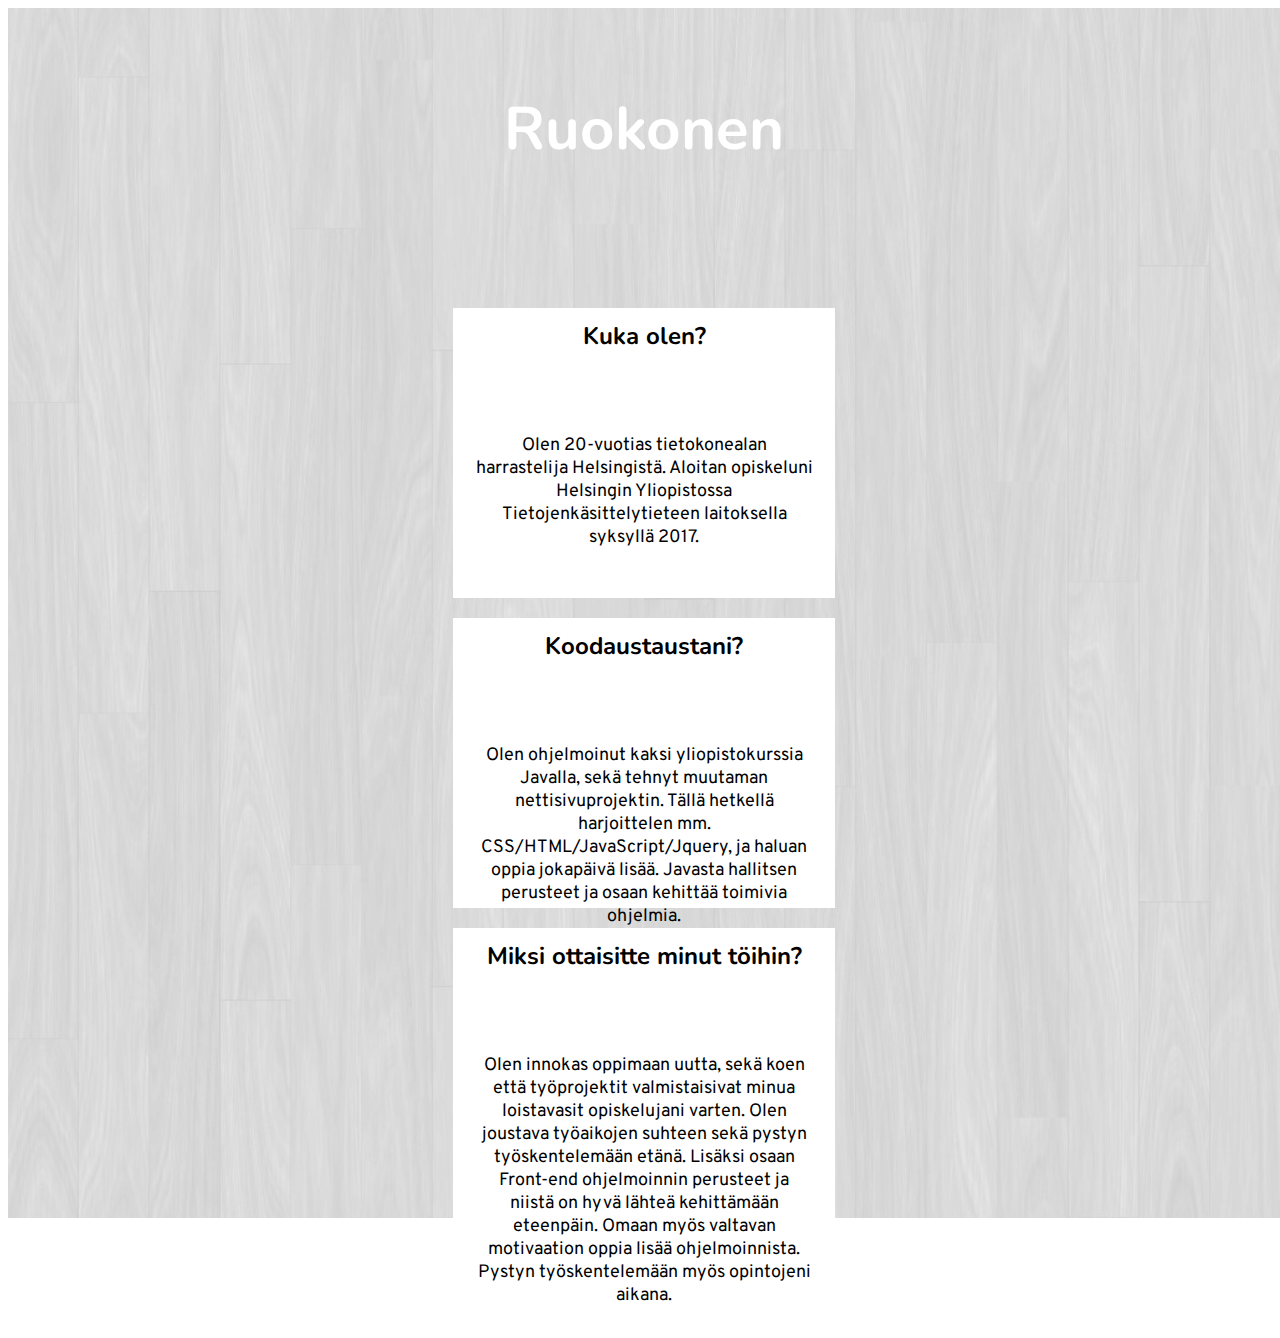
==== info.html @ ebcf4aee "Add files via upload" ====
<html>
	<head>
		<title> Company Ex </title>
	  <link rel="stylesheet" type="text/css" href="style.css">
	  <script src="https://ajax.googleapis.com/ajax/libs/jquery/3.1.1/jquery.min.js"></script>
		<script type="text/javascript" src="script.js"></script>
		<link href="https://fonts.googleapis.com/css?family=Montserrat|Nunito|Satisfy" rel="stylesheet">
		<link href="https://fonts.googleapis.com/css?family=Overpass" rel="stylesheet">
	</head>
	
	<body>
	
	<div class="info">
	
	  <div class="header2">
			<div id="htext">
				<h2> Ruokonen <h2>
			</div>
		</div>
	
		<div class= "question">
			<div id = "qtext">
				<h2> Kuka olen? <h2>
			</div>
			<p> Olen 20-vuotias tietokonealan harrastelija Helsingistä. Aloitan opiskeluni Helsingin Yliopistossa Tietojenkäsittelytieteen laitoksella syksyllä 2017.</p>
		</div>
		
		
		<div class= "question">
			<div id = "qtext">
				<h2> Koodaustaustani? <h2>
			</div>
			<p> Olen ohjelmoinut kaksi yliopistokurssia Javalla, sekä tehnyt muutaman nettisivuprojektin. Tällä hetkellä harjoittelen mm. CSS/HTML/JavaScript/Jquery, ja haluan oppia jokapäivä lisää. Javasta hallitsen perusteet ja osaan kehittää toimivia ohjelmia.</p>
		</div>
		
		<div class= "question">
			<div id = "qtext">
				<h2> Miksi ottaisitte minut töihin? <h2>
			</div>
			<p> Olen innokas oppimaan uutta, sekä koen että työprojektit valmistaisivat minua loistavasit opiskelujani varten. Olen joustava työaikojen suhteen sekä pystyn työskentelemään etänä. Lisäksi osaan Front-end ohjelmoinnin perusteet ja niistä on hyvä lähteä kehittämään eteenpäin.
			Omaan myös valtavan motivaation oppia lisää ohjelmoinnista. Pystyn työskentelemään myös opintojeni aikana.</p>
		</div>
	</div>
	
	<div class="downheader">
		<h1><h1>
	</div>
	</body>

</html>
---- style.css ----
.header {
	background-color: rgba(74,117,150,.0);
	height: 280px;
  width: 100%;
	position: relative;
	top:300px;
	animation-name: bgfade;
  animation-duration: 3s;
	animation-delay: 0.5s;
	animation-fill-mode: forwards;

}

#headertext {
	font-family: 'Nunito', sans-serif; 
	font-size: 40px;
	color: white;
	position: relative;
	text-align: center;
	padding: 30px;
	margin: 0 auto;
	
}

.main{
	background: url("tones.jpg");;
	background-repeat: no-repeat;
	background-size: cover;
	margin: 0px;
	text-align: center;
	position:absolute;
	left:0px; 
	right:0px; 
	top:0px;
	bottom:0px;
	
}

.body {
	margin: 0px;
}

.enterbutton{
	font-family: 'Nunito', sans-serif; 
	font-size: 30px;
	width:140px;
	position: relative;
  margin: auto;
	top: 220px;
	display: block;
	color: white;
	padding: 0 3px 0 5px;
	background-color: #00080E;
	text-align: center;


	
	
}

.undertext {
	font-family: 'Satisfy', cursive;
  font-size: 30px;
	width:100%;
	color: white;
	position: absolute;
	padding 20px;
  margin: 0 auto 0 auto;
	top: 440;px;
  
	
}

a:link, a:visited { 
	color: inherit;
	text-decoration: none;
}

@keyframes bgfade {
    from {background-color: rgba(74,117,150,.0);}
    to {background-color: rgba(74,117,150,.60);}
}





.question {
	background-color: white;
	height: 280px;
  width: 30%;
	position: relative;
	margin: auto;
	font-family: 'Nunito', sans-serif; 
	padding-bottom: 10px;
	
}

.question h2{
	padding: 12px;
	background: rgba(74,117,150,0);
	display: block;
	animation-name: bgfade;
  animation-duration: 3s;
	animation-delay: 0.5s;
	animation-fill-mode: forwards;
	
	
}

.question p {
	padding: 12px;
	padding-top:6px;
	font-family: 'Overpass', sans-serif;
	font-size: 18px;
	margin: 10px;
}

.info {
	background: url("retina_wood.jpg");
	background-size: 100%;
	background-size: cover;
	margin: 0px;
	text-align: center;
	position:absolute;
	
	
}

.header2 {
	background: rgba(74,117,150,.0);
	height: 280px;
  width: 100%;
	position: relative;
	animation-name: bgfade;
	animation-duration: 3s;
	animation-delay: 0.5s;
	animation-fill-mode: forwards;
	
}
#htext {
	font-family: 'Nunito', sans-serif; 
	font-size: 40px;
	color: white;
	position: relative;
	text-align: center;
	padding: 30px;
	margin: 0 auto;
}

.downheader {
	background: rgba(74,117,150,.0);
	height: 120px;
  width: 100%;
	position: relative;
	top: 1210px;
	animation-name: bgfade;
	animation-duration: 3s;
	animation-delay: 0.5s;
	animation-fill-mode: forwards
}
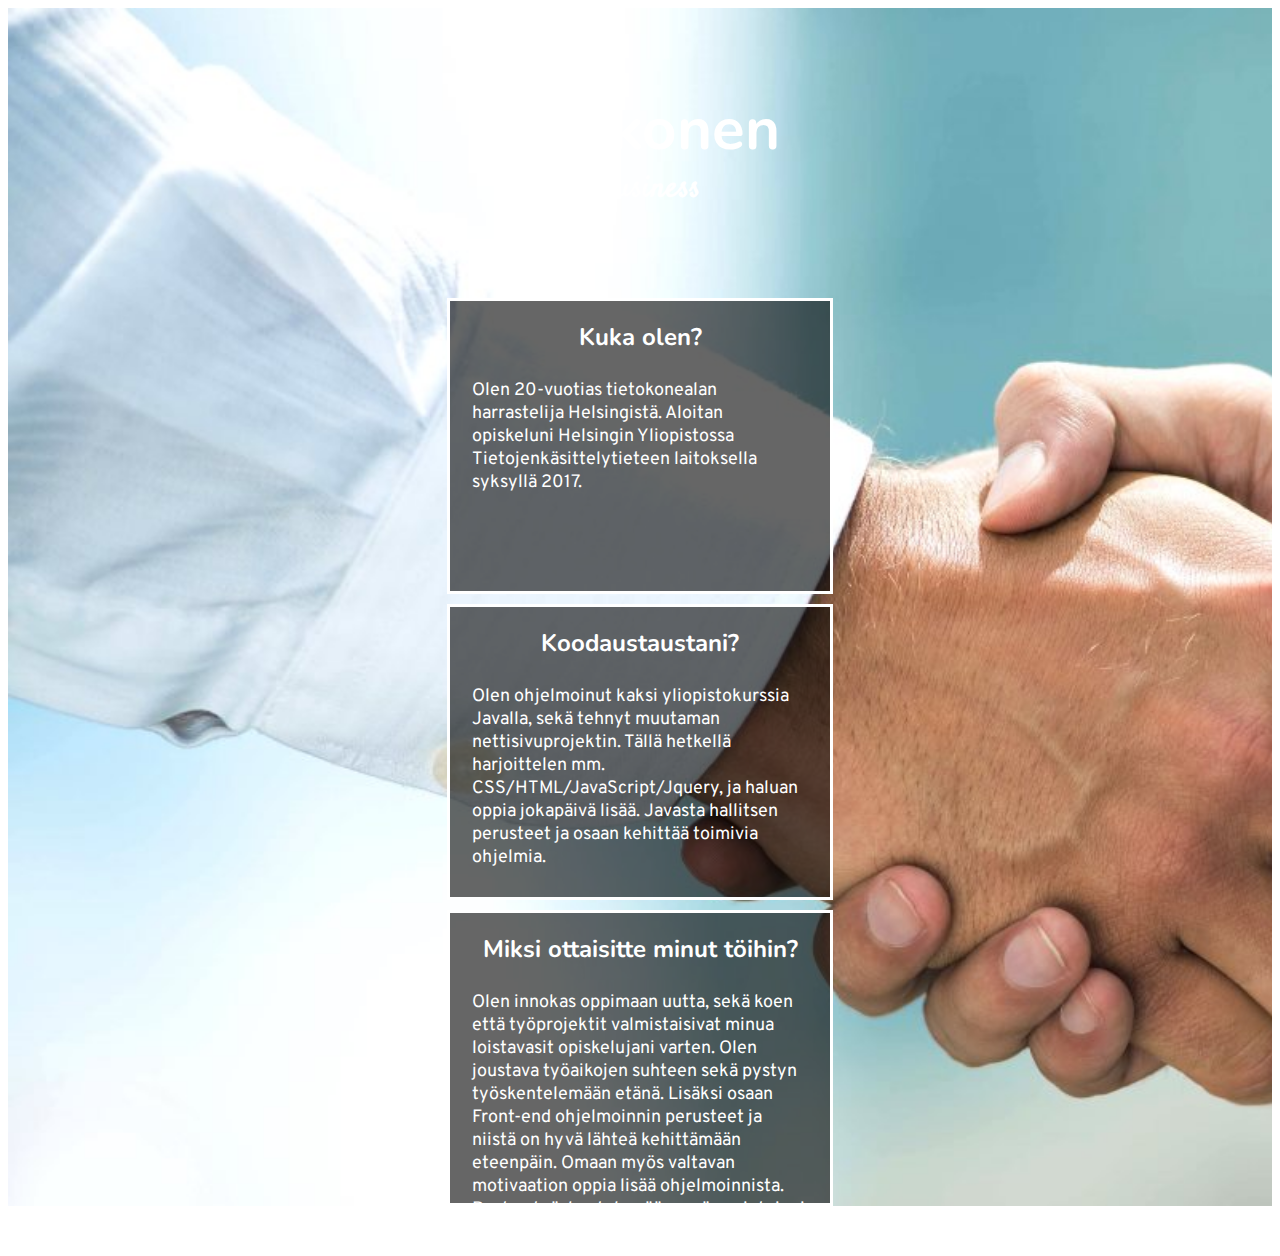
==== commit fbe1ef4e: "Add files via upload" ====
--- a/info.html
+++ b/info.html
@@ -16,6 +16,10 @@
 			<div id="htext">
 				<h2> Ruokonen <h2>
 			</div>
+		</div>
+		
+		<div class= "business">
+			<h1> Business </h1>
 		</div>
 	
 		<div class= "question">
--- a/style.css
+++ b/style.css
@@ -86,29 +86,30 @@
 
 
 .question {
-	background-color: white;
+	background-color: rgba(0, 0, 0, 0.6);
 	height: 280px;
   width: 30%;
 	position: relative;
-	margin: auto;
+	margin-left: auto;
+	margin-right: auto;
+	margin-top: 10px;
 	font-family: 'Nunito', sans-serif; 
 	padding-bottom: 10px;
+	border-style: solid;
+	border-color: white;
+	
 	
 }
 
 .question h2{
-	padding: 12px;
-	background: rgba(74,117,150,0);
-	display: block;
-	animation-name: bgfade;
-  animation-duration: 3s;
-	animation-delay: 0.5s;
-	animation-fill-mode: forwards;
+	color: white;
+text-align: center;
 	
 	
 }
 
 .question p {
+	color: white;
 	padding: 12px;
 	padding-top:6px;
 	font-family: 'Overpass', sans-serif;
@@ -117,14 +118,9 @@
 }
 
 .info {
-	background: url("retina_wood.jpg");
-	background-size: 100%;
+	background-image: url("handshake.jpg");
+	background-repeat: no-repeat;
 	background-size: cover;
-	margin: 0px;
-	text-align: center;
-	position:absolute;
-	
-	
 }
 
 .header2 {
@@ -148,15 +144,16 @@
 	margin: 0 auto;
 }
 
-.downheader {
-	background: rgba(74,117,150,.0);
-	height: 120px;
-  width: 100%;
-	position: relative;
-	top: 1210px;
-	animation-name: bgfade;
-	animation-duration: 3s;
-	animation-delay: 0.5s;
-	animation-fill-mode: forwards
+.business {
+	font-family: 'Satisfy', cursive;
+  font-size: 16px;
+	width:100%;
+	color: white;
+	text-align: center;
+	position: absolute;
+	margin: 0 auto;
+	top: 145px;
+
 }
 
+
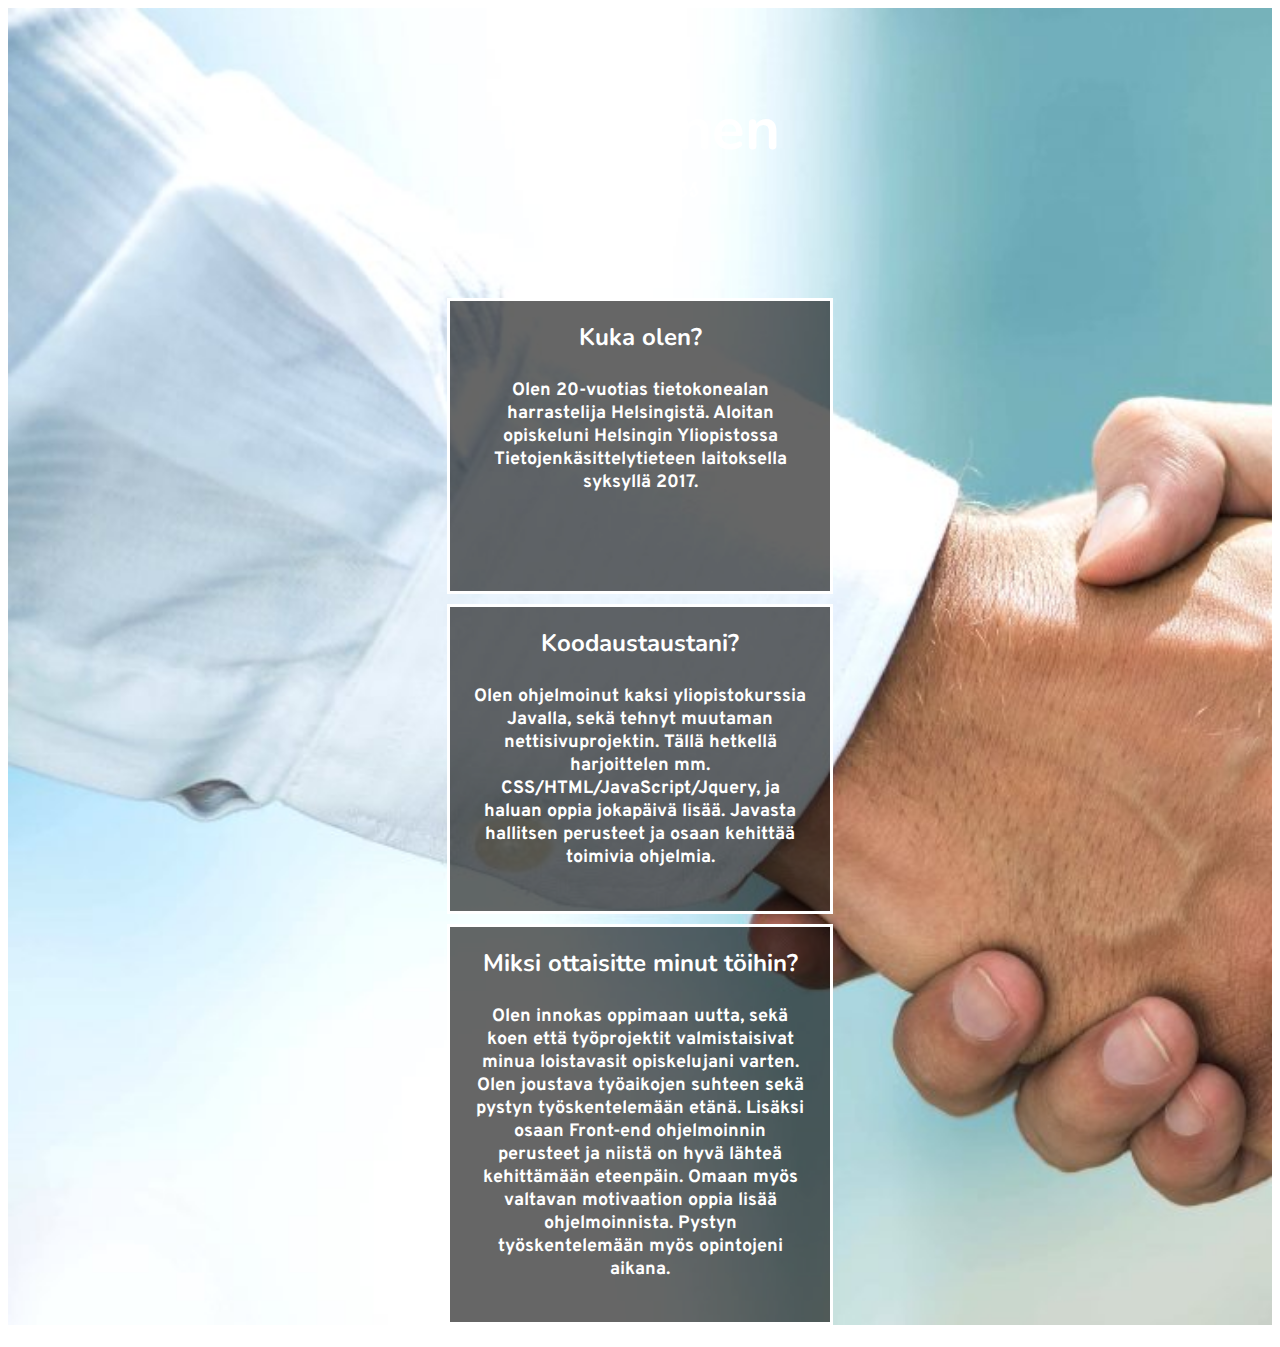
==== commit 539b62fd: "Add files via upload" ====
--- a/info.html
+++ b/info.html
@@ -22,25 +22,21 @@
 			<h1> Business </h1>
 		</div>
 	
-		<div class= "question">
-			<div id = "qtext">
+		<div class= "questions">
+			<div>
 				<h2> Kuka olen? <h2>
-			</div>
 			<p> Olen 20-vuotias tietokonealan harrastelija Helsingistä. Aloitan opiskeluni Helsingin Yliopistossa Tietojenkäsittelytieteen laitoksella syksyllä 2017.</p>
 		</div>
 		
 		
-		<div class= "question">
-			<div id = "qtext">
+		<div>
 				<h2> Koodaustaustani? <h2>
-			</div>
+	
 			<p> Olen ohjelmoinut kaksi yliopistokurssia Javalla, sekä tehnyt muutaman nettisivuprojektin. Tällä hetkellä harjoittelen mm. CSS/HTML/JavaScript/Jquery, ja haluan oppia jokapäivä lisää. Javasta hallitsen perusteet ja osaan kehittää toimivia ohjelmia.</p>
 		</div>
 		
-		<div class= "question">
-			<div id = "qtext">
+		<div>
 				<h2> Miksi ottaisitte minut töihin? <h2>
-			</div>
 			<p> Olen innokas oppimaan uutta, sekä koen että työprojektit valmistaisivat minua loistavasit opiskelujani varten. Olen joustava työaikojen suhteen sekä pystyn työskentelemään etänä. Lisäksi osaan Front-end ohjelmoinnin perusteet ja niistä on hyvä lähteä kehittämään eteenpäin.
 			Omaan myös valtavan motivaation oppia lisää ohjelmoinnista. Pystyn työskentelemään myös opintojeni aikana.</p>
 		</div>
--- a/style.css
+++ b/style.css
@@ -1,3 +1,5 @@
+
+
 .header {
 	background-color: rgba(74,117,150,.0);
 	height: 280px;
@@ -85,9 +87,9 @@
 
 
 
-.question {
+.questions div {
 	background-color: rgba(0, 0, 0, 0.6);
-	height: 280px;
+	min-height: 280px;
   width: 30%;
 	position: relative;
 	margin-left: auto;
@@ -97,18 +99,20 @@
 	padding-bottom: 10px;
 	border-style: solid;
 	border-color: white;
+	overflow:auto;
+
 	
 	
 }
 
-.question h2{
+.questions div h2{
 	color: white;
 text-align: center;
 	
 	
 }
 
-.question p {
+.questions div p {
 	color: white;
 	padding: 12px;
 	padding-top:6px;
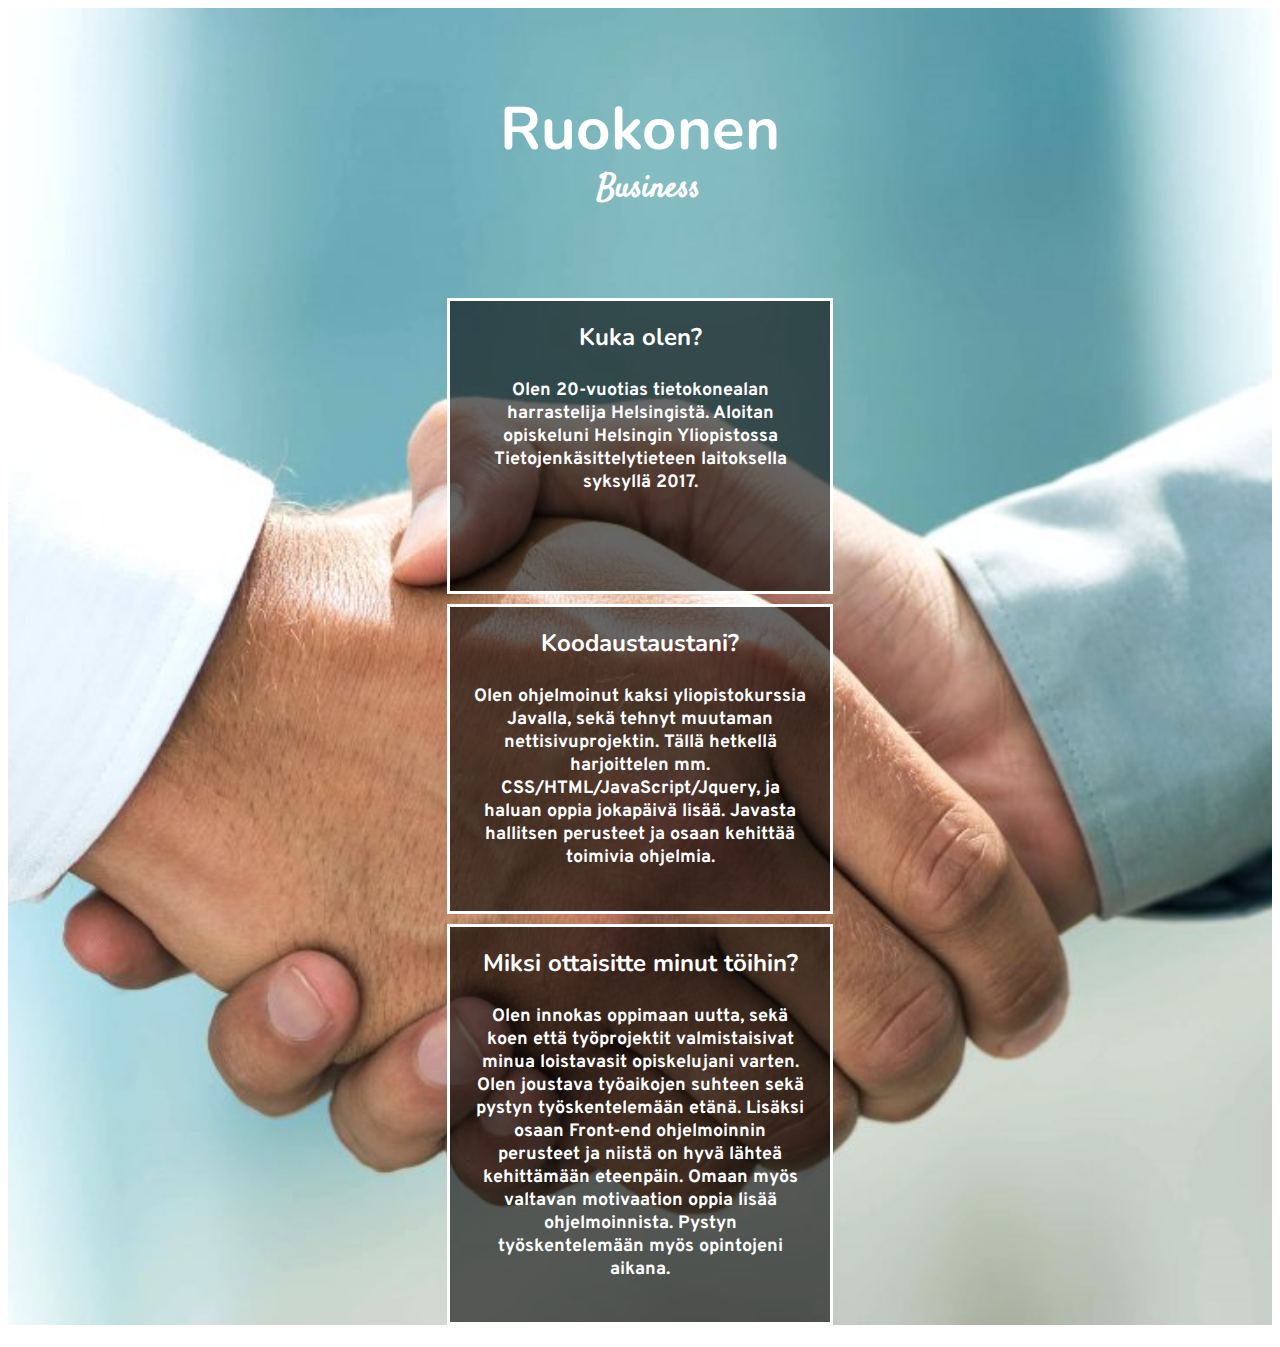
==== commit a3a27ec1: "Update info.html" ====
--- a/info.html
+++ b/info.html
@@ -1,6 +1,6 @@
 <html>
 	<head>
-		<title> Company Ex </title>
+		<title> About Ruokonen </title>
 	  <link rel="stylesheet" type="text/css" href="style.css">
 	  <script src="https://ajax.googleapis.com/ajax/libs/jquery/3.1.1/jquery.min.js"></script>
 		<script type="text/javascript" src="script.js"></script>
@@ -47,4 +47,4 @@
 	</div>
 	</body>
 
-</html>+</html>
--- a/style.css
+++ b/style.css
@@ -125,6 +125,7 @@
 	background-image: url("handshake.jpg");
 	background-repeat: no-repeat;
 	background-size: cover;
+	background-position: center;
 }
 
 .header2 {
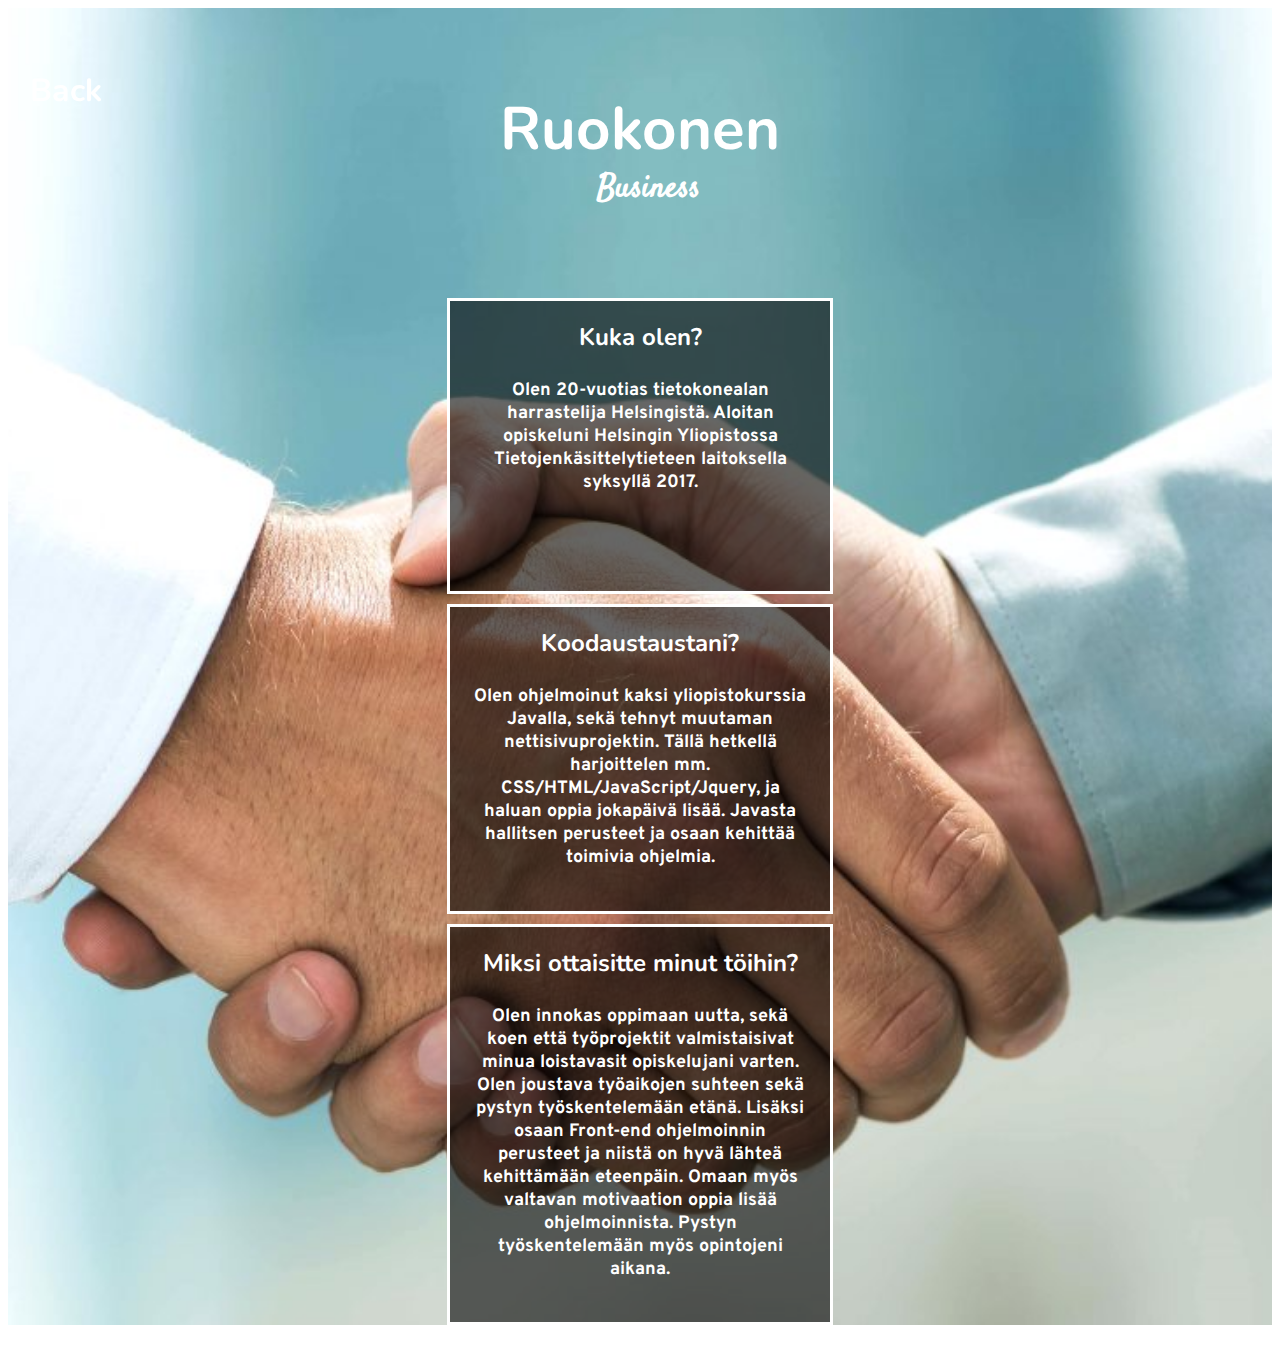
==== commit cdd41185: "Add files via upload" ====
--- a/info.html
+++ b/info.html
@@ -1,11 +1,13 @@
 <html>
 	<head>
-		<title> About Ruokonen </title>
+		<title> Company Ex </title>
+		<meta name="viewport" content="width=device-width, initial-scale=1">
 	  <link rel="stylesheet" type="text/css" href="style.css">
 	  <script src="https://ajax.googleapis.com/ajax/libs/jquery/3.1.1/jquery.min.js"></script>
 		<script type="text/javascript" src="script.js"></script>
 		<link href="https://fonts.googleapis.com/css?family=Montserrat|Nunito|Satisfy" rel="stylesheet">
 		<link href="https://fonts.googleapis.com/css?family=Overpass" rel="stylesheet">
+
 	</head>
 	
 	<body>
@@ -17,6 +19,11 @@
 				<h2> Ruokonen <h2>
 			</div>
 		</div>
+		<a href="index.html">
+		  <div class= "backbutton">
+			  <h1> Back <h1>
+		  </div>
+		</a>
 		
 		<div class= "business">
 			<h1> Business </h1>
@@ -47,4 +54,4 @@
 	</div>
 	</body>
 
-</html>
+</html>--- a/style.css
+++ b/style.css
@@ -87,6 +87,7 @@
 
 
 
+
 .questions div {
 	background-color: rgba(0, 0, 0, 0.6);
 	min-height: 280px;
@@ -161,4 +162,30 @@
 
 }
 
+.backbutton {
+	font-family: 'Nunito', sans-serif; 
+	font-size: 16px;
+	color: white;
+	position: fixed;
+	padding: 10px;
+  z-index: 2;
+	top: 38px;
+	left: 28px;
+	text-decoration: none;
+  display: inline;
+	border-bottom: 3px solid transparent;
+	white-space: nowrap;
+	transition: 0.5s ease;
+	width: 0px;
+	height: 50px;
+	padding-left: 2px;
+	
+}
+.backbutton:hover {
+	border-bottom: 3px solid white;   
+	width: 90px;
+		
+}
 
+
+
